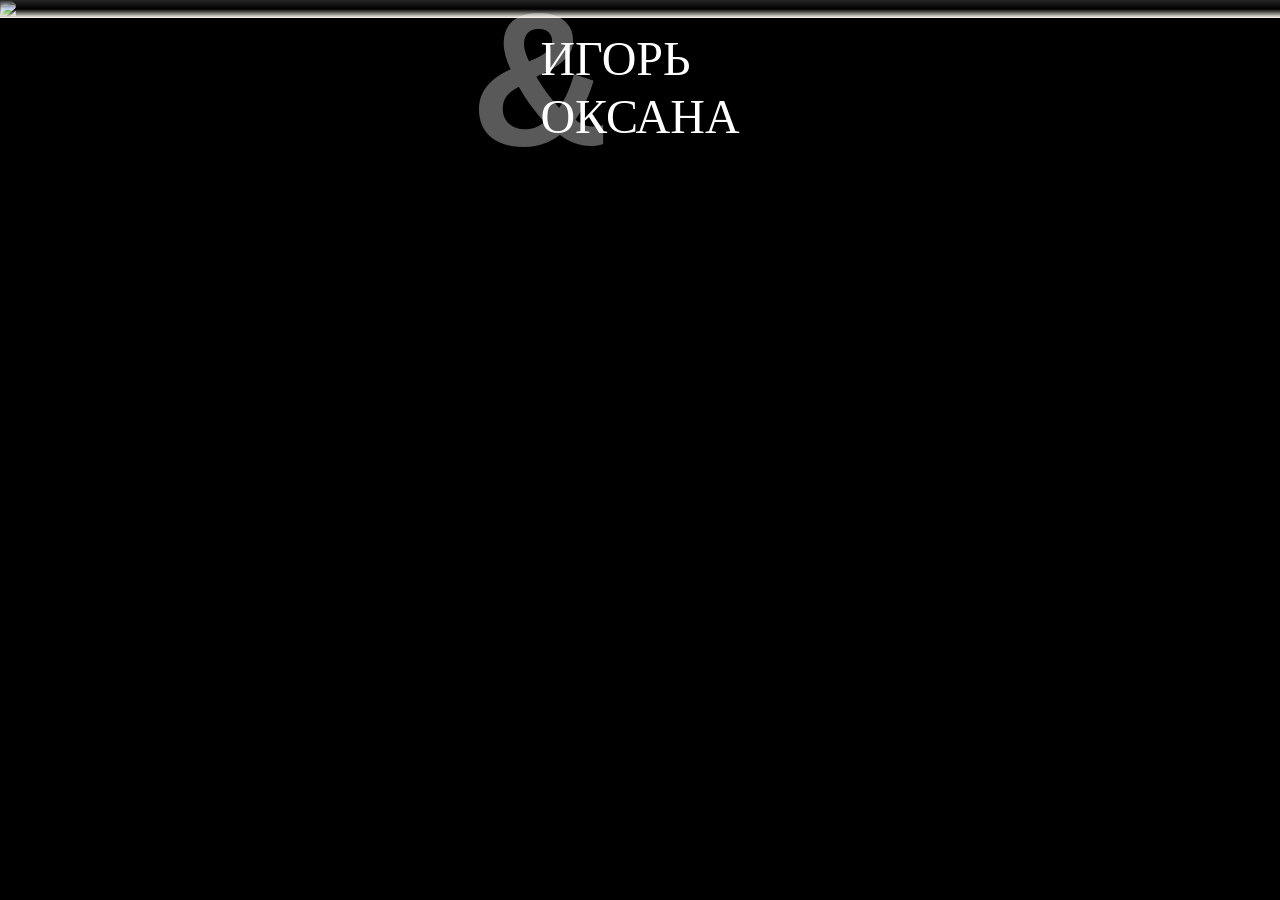
==== index.html @ 6b1f01f5 "Первый коммит" ====
<!DOCTYPE html>
<html lang="ru">
<head>
    <meta charset="UTF-8">
    <meta name="viewport" content="width=device-width, initial-scale=1.0">
    <title>Игорь & Оксана</title>
    <link rel="stylesheet" href="style.css">
</head>
<body>
    <div class="container">
        <div class="gradient-overlay"></div>
        <img src="images/IMG_4169.JPG" alt="Игорь и Оксана" class="background-image">
        
        <div class="text-overlay">
            <span class="ampersand">&</span>
            <div class="name-container">
                <span class="name">ИГОРЬ</span>
                <span class="name">ОКСАНА</span>
            </div>
        </div>
    </div>
</body>
</html>
---- style.css ----
/* Убираем отступы у body */
body, html {
    margin: 0;
    padding: 0;
    width: 100%;
    height: 100%;
    background-color: #000;
    overflow: auto; /* Разрешаем скроллинг */
}

/* Контейнер для всего */
.container {
    position: relative;
    width: 100%;
    height: auto; /* Делаем высоту гибкой */
}

/* Фоновое изображение (адаптивное) */
.background-image {
    width: 100%;
    height: auto; /* Высота теперь не фиксированная */
    display: block;
}

/* Контейнер с текстом */
.text-overlay {
    position: absolute;
    top: 30px;
    left: 50%;
    transform: translateX(-50%);
    display: flex;
    align-items: flex-start;
    justify-content: center;
    flex-direction: column;
    z-index: 2; /* Поднимаем текст выше */
}

/* Градиент (он ниже текста) */
.gradient-overlay {
    position: absolute;
    width: 100%;
    height: 100%;
    background: linear-gradient(0deg, #FFF9F2, transparent 50%, #262626);
    z-index: 1; /* Градиент ниже текста */
}

/* Контейнер с именами */
.name-container {
    display: flex;
    flex-direction: column;
    text-align: left;
    position: relative;
    z-index: 2;
}

/* Имена (адаптивные) */
.name {
    font-family: 'Cormorant', serif;
    font-weight: 400;
    font-size: 3vw; /* Размер зависит от ширины экрана */
    color: #FFFFFF;
    line-height: 1.2;
}

/* Символ "&" */
.ampersand {
    font-family: 'Inter', sans-serif;
    font-weight: 600;
    font-size: 12vw; /* Размер адаптивный */
    color: rgba(255, 255, 255, 0.35);
    position: absolute;
    left: -3vw; /* Смещение влево, адаптивное */
    bottom: 0;
    transform: translateY(20%);
    z-index: 1;
}

/* 🔹 АДАПТАЦИЯ ДЛЯ ТЕЛЕФОНОВ 🔹 */
@media (max-width: 768px) {
    .name {
        font-size: 24px; /* Фиксированный размер */
    }

    .ampersand {
        font-size: 96px;
        left: -25px; /* Подправляем смещение */
    }
}

/* 🔹 Компьютеры (от 1024px) 🔹 */
@media (min-width: 1024px) {
    .name {
        font-size: 48px; /* Увеличили на 50% */
    }

    .ampersand {
        font-size: 192px; /* Увеличили "&" на 50% */
        left: -70px; /* Подстроили смещение */
    }
}
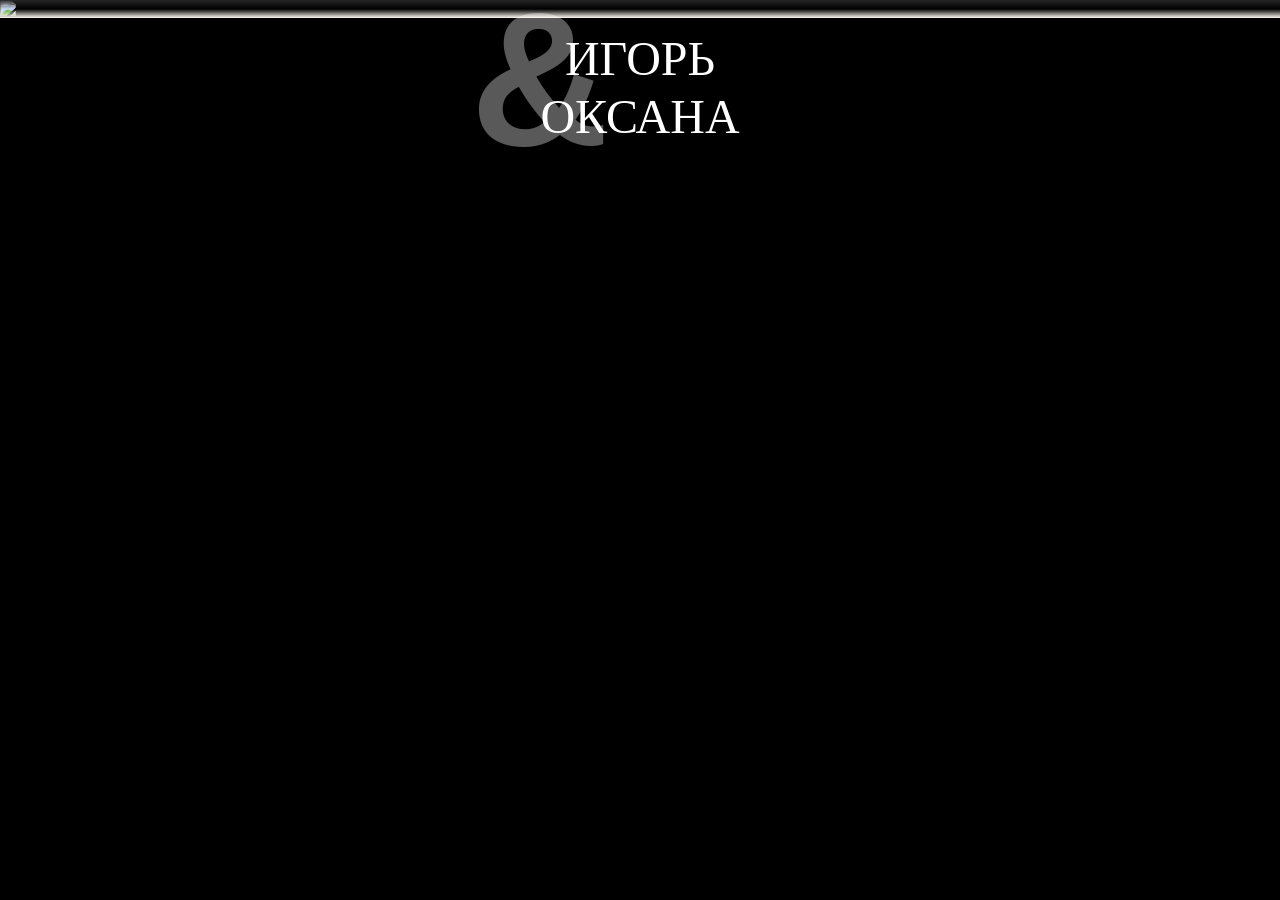
==== commit 04dd6d31: "Обновила стили текста и выравнивание" ====
--- a/index.html
+++ b/index.html
@@ -20,4 +20,4 @@
         </div>
     </div>
 </body>
-</html>+</html>
--- a/style.css
+++ b/style.css
@@ -25,15 +25,16 @@
 /* Контейнер с текстом */
 .text-overlay {
     position: absolute;
-    top: 30px;
-    left: 50%;
-    transform: translateX(-50%);
+    top: 30px; /* Отступ сверху */
+    left: 50%; /* Центрируем по горизонтали */
+    transform: translate(-50%, 0); /* Смещаем, чтобы центр был точным */
     display: flex;
-    align-items: flex-start;
-    justify-content: center;
     flex-direction: column;
-    z-index: 2; /* Поднимаем текст выше */
+    align-items: center; /* Выравниваем весь текст по центру */
+    text-align: center;
+    z-index: 2;
 }
+
 
 /* Градиент (он ниже текста) */
 .gradient-overlay {
@@ -45,19 +46,17 @@
 }
 
 /* Контейнер с именами */
+/* Контейнер с именами */
 .name-container {
     display: flex;
     flex-direction: column;
-    text-align: left;
     position: relative;
-    z-index: 2;
 }
 
-/* Имена (адаптивные) */
+/* Имена */
 .name {
     font-family: 'Cormorant', serif;
     font-weight: 400;
-    font-size: 3vw; /* Размер зависит от ширины экрана */
     color: #FFFFFF;
     line-height: 1.2;
 }
@@ -66,24 +65,21 @@
 .ampersand {
     font-family: 'Inter', sans-serif;
     font-weight: 600;
-    font-size: 12vw; /* Размер адаптивный */
     color: rgba(255, 255, 255, 0.35);
     position: absolute;
-    left: -3vw; /* Смещение влево, адаптивное */
     bottom: 0;
     transform: translateY(20%);
     z-index: 1;
 }
 
-/* 🔹 АДАПТАЦИЯ ДЛЯ ТЕЛЕФОНОВ 🔹 */
+/* 🔹 Мобильная версия (до 768px) 🔹 */
 @media (max-width: 768px) {
     .name {
-        font-size: 24px; /* Фиксированный размер */
+        font-size: 24px;
     }
-
     .ampersand {
         font-size: 96px;
-        left: -25px; /* Подправляем смещение */
+        left: -25px;
     }
 }
 
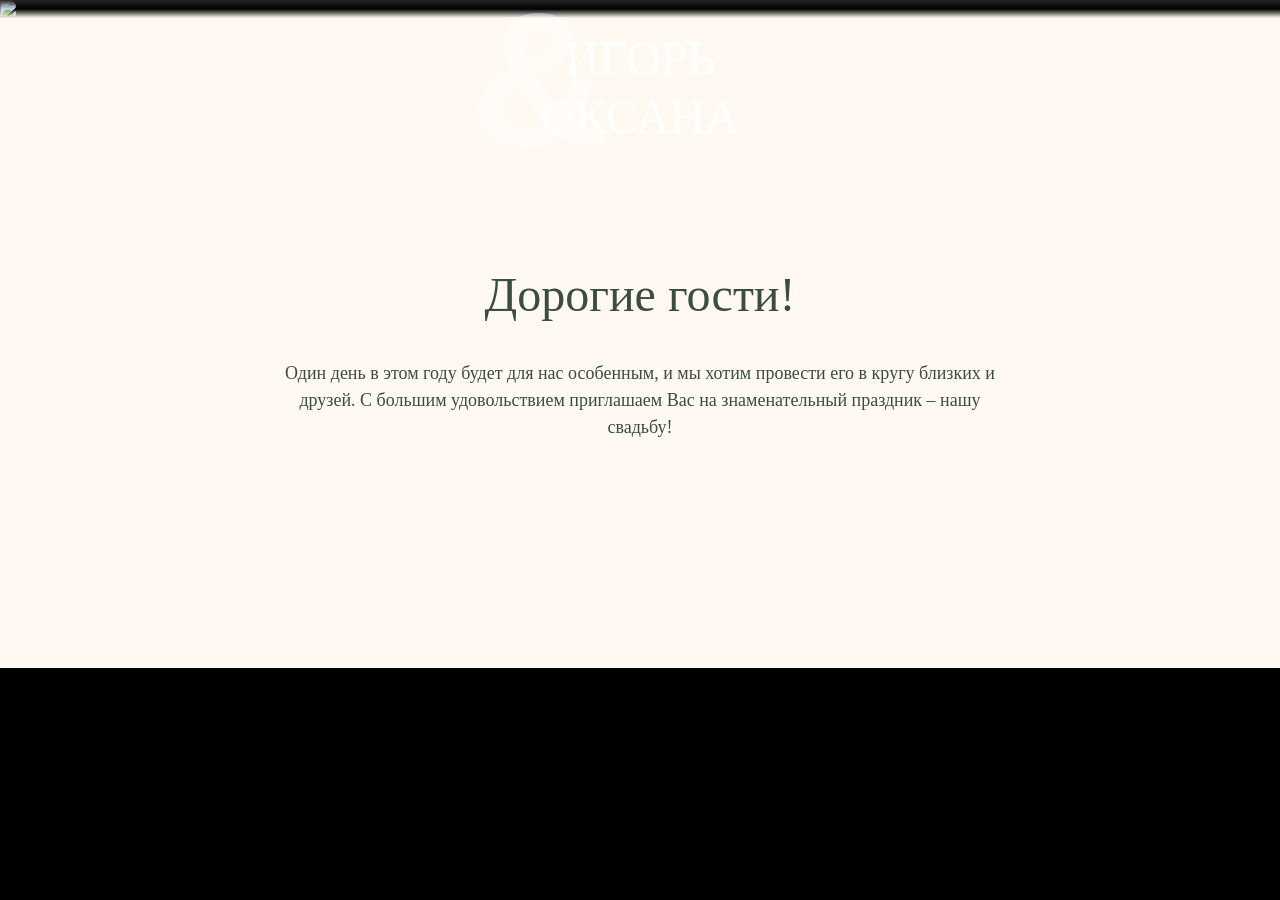
==== commit 7b43d187: "Добавила второй блок" ====
--- a/index.html
+++ b/index.html
@@ -19,5 +19,12 @@
             </div>
         </div>
     </div>
+    <section class="invitation">
+        <h2 class="invitation-title">Дорогие гости!</h2>
+        <p class="invitation-text">
+            Один день в этом году будет для нас особенным, и мы хотим провести его в кругу близких и друзей. 
+            С большим удовольствием приглашаем Вас на знаменательный праздник – нашу свадьбу!
+        </p>
+    </section>
 </body>
 </html>
--- a/style.css
+++ b/style.css
@@ -93,4 +93,49 @@
         font-size: 192px; /* Увеличили "&" на 50% */
         left: -70px; /* Подстроили смещение */
     }
+}
+
+/* === Блок приглашения === */
+.invitation {
+    background-color: #FFF9F2; /* Цвет фона */
+    padding: 60px 20px; /* Внутренние отступы */
+    display: flex;
+    flex-direction: column;
+    justify-content: center;
+    align-items: center;
+    text-align: center;
+    min-height: 50vh;
+}
+
+/* Заголовок "Дорогие гости!" */
+.invitation-title {
+    font-family: 'Cormorant', serif;
+    font-weight: 200; /* Light */
+    font-size: 32px;
+    color: #3A4D40;
+    margin-bottom: 20px; /* Отступ вниз */
+}
+
+/* Основной текст приглашения */
+.invitation-text {
+    font-family: 'Cormorant', serif;
+    font-weight: 500; /* Bold */
+    font-size: 15px;
+    color: #3A4D40;
+    max-width: 80%; /* Чтобы текст не растягивался слишком широко */
+    line-height: 1.5;
+}
+
+/* 🔹 Десктопная версия (более 1024px) 🔹 */
+@media (min-width: 1024px) {
+    .invitation {
+        padding: 100px 40px;
+    }
+    .invitation-title {
+        font-size: 48px;
+    }
+    .invitation-text {
+        font-size: 18px;
+        max-width: 60%;
+    }
 }
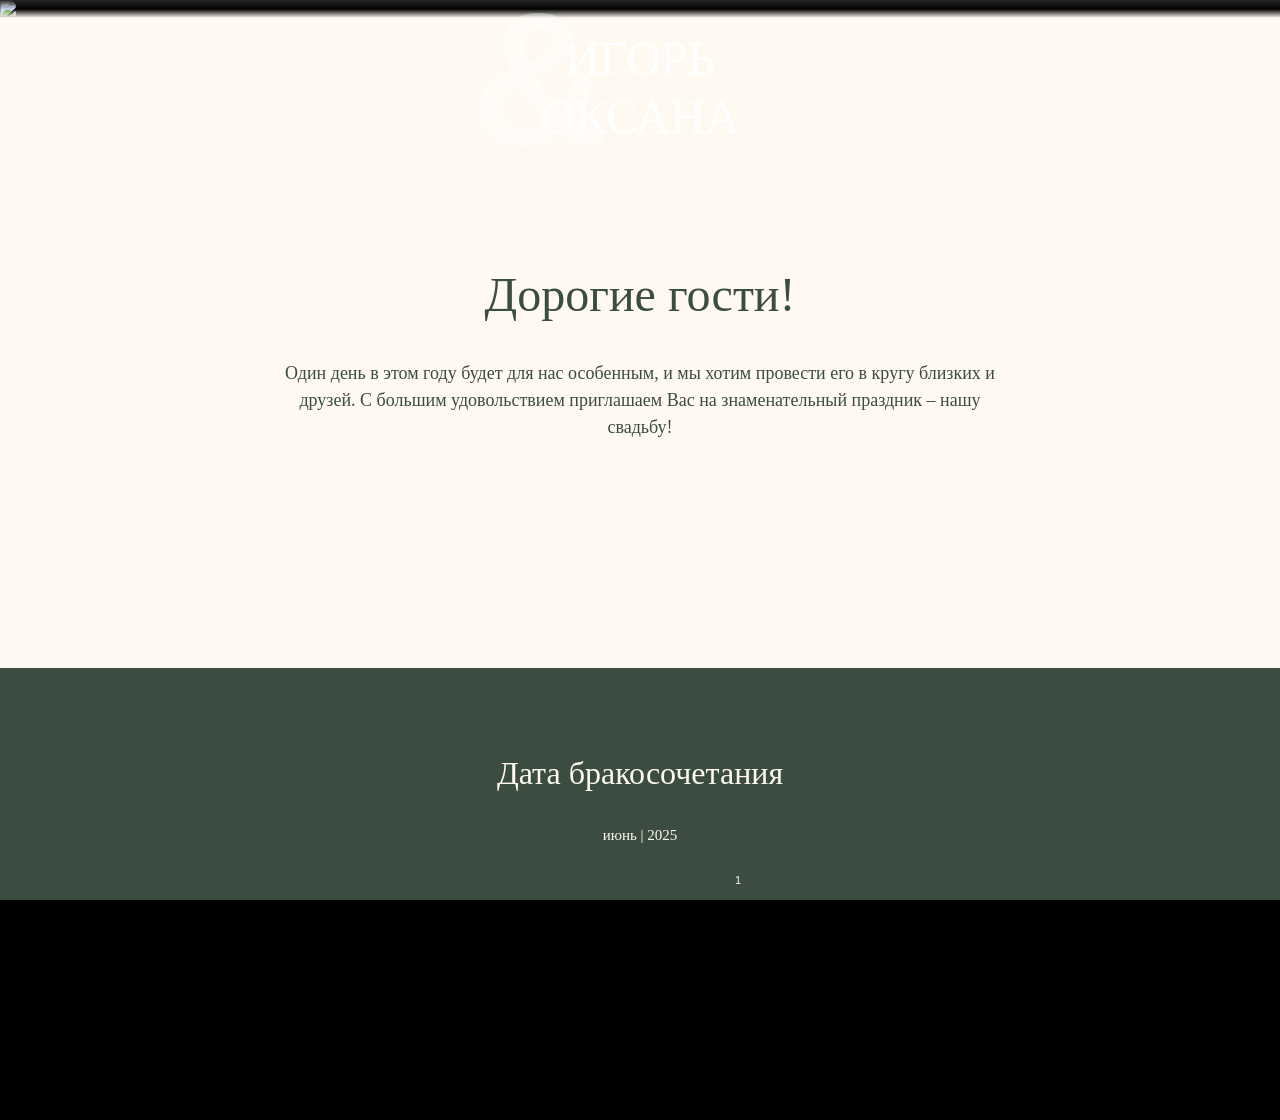
==== commit de2ee4e0: "Добавила третий блок" ====
--- a/index.html
+++ b/index.html
@@ -26,5 +26,29 @@
             С большим удовольствием приглашаем Вас на знаменательный праздник – нашу свадьбу!
         </p>
     </section>
+    <section class="wedding-date">
+        <h2 class="wedding-date-title">Дата бракосочетания</h2>
+        <p class="wedding-date-subtitle">июнь | 2025</p>
+        <table class="calendar">
+            <tr>
+                <td></td> <td></td> <td></td> <td></td> <td></td> <td></td> <td>1</td>
+            </tr>
+            <tr>
+                <td>2</td> <td>3</td> <td>4</td> <td>5</td> <td>6</td> <td>7</td> <td>8</td>
+            </tr>
+            <tr>
+                <td>9</td> <td>10</td> <td>11</td> <td>12</td> <td><span class="highlight">13</span></td> <td>14</td> <td>15</td>
+            </tr>
+            <tr>
+                <td>16</td> <td>17</td> <td>18</td> <td>19</td> <td>20</td> <td>21</td> <td>22</td>
+            </tr>
+            <tr>
+                <td>23</td> <td>24</td> <td>25</td> <td>26</td> <td>27</td> <td>28</td> <td>29</td>
+            </tr>
+            <tr>
+                <td>30</td> <td></td> <td></td> <td></td> <td></td> <td></td> <td></td>
+            </tr>
+        </table>
+    </section>
 </body>
 </html>
--- a/style.css
+++ b/style.css
@@ -138,4 +138,84 @@
         font-size: 18px;
         max-width: 60%;
     }
+}
+
+/* === Блок даты свадьбы === */
+.wedding-date {
+    background-color: #3A4D40; /* Темный фон */
+    padding: 60px 20px; /* Отступы */
+    display: flex;
+    flex-direction: column;
+    justify-content: center;
+    align-items: center;
+    text-align: center;
+}
+
+/* Заголовок "Дата бракосочетания" */
+.wedding-date-title {
+    font-family: 'Cormorant', serif;
+    font-weight: 200; /* Light */
+    font-size: 32px;
+    color: #FFF9F2;
+    margin-bottom: 20px;
+}
+
+/* Подзаголовок "июнь | 2025" */
+.wedding-date-subtitle {
+    font-family: 'Cormorant', serif;
+    font-weight: 500; /* Bold */
+    font-size: 15px;
+    color: #FFF9F2;
+    margin-bottom: 20px;
+}
+
+/* Таблица календаря */
+.calendar {
+    font-family: 'Inter', sans-serif;
+    font-weight: 300; /* Light */
+    font-size: 11px;
+    color: #FFF9F2;
+    border-collapse: collapse; /* Убираем границы между ячейками */
+}
+
+/* Стиль для всех ячеек */
+.calendar td {
+    width: 30px; /* Ширина ячейки */
+    height: 30px; /* Высота ячейки */
+    text-align: center;
+    vertical-align: middle;
+}
+
+/* Обводка круга для числа 13 */
+.highlight {
+    display: inline-block;
+    width: 24px; /* Размер круга */
+    height: 24px;
+    line-height: 24px; /* Выравниваем число по центру */
+    border: 1px dashed #FFF9F2; /* Пунктирная граница */
+    border-radius: 50%; /* Делаем круг */
+    text-align: center;
+    font-size: 11px;
+}
+
+/* 🔹 Десктопная версия (более 1024px) 🔹 */
+@media (min-width: 1024px) {
+    .date-title {
+        font-size: 48px; /* Увеличиваем заголовок */
+    }
+
+    .date-subtitle {
+        font-size: 18px; /* Увеличиваем подзаголовок */
+    }
+
+    .calendar span {
+        font-size: 14px; /* Увеличиваем цифры */
+        width: 32px; /* Делаем их больше */
+        height: 32px;
+    }
+
+    .highlight {
+        width: 32px;
+        height: 32px;
+    }
 }
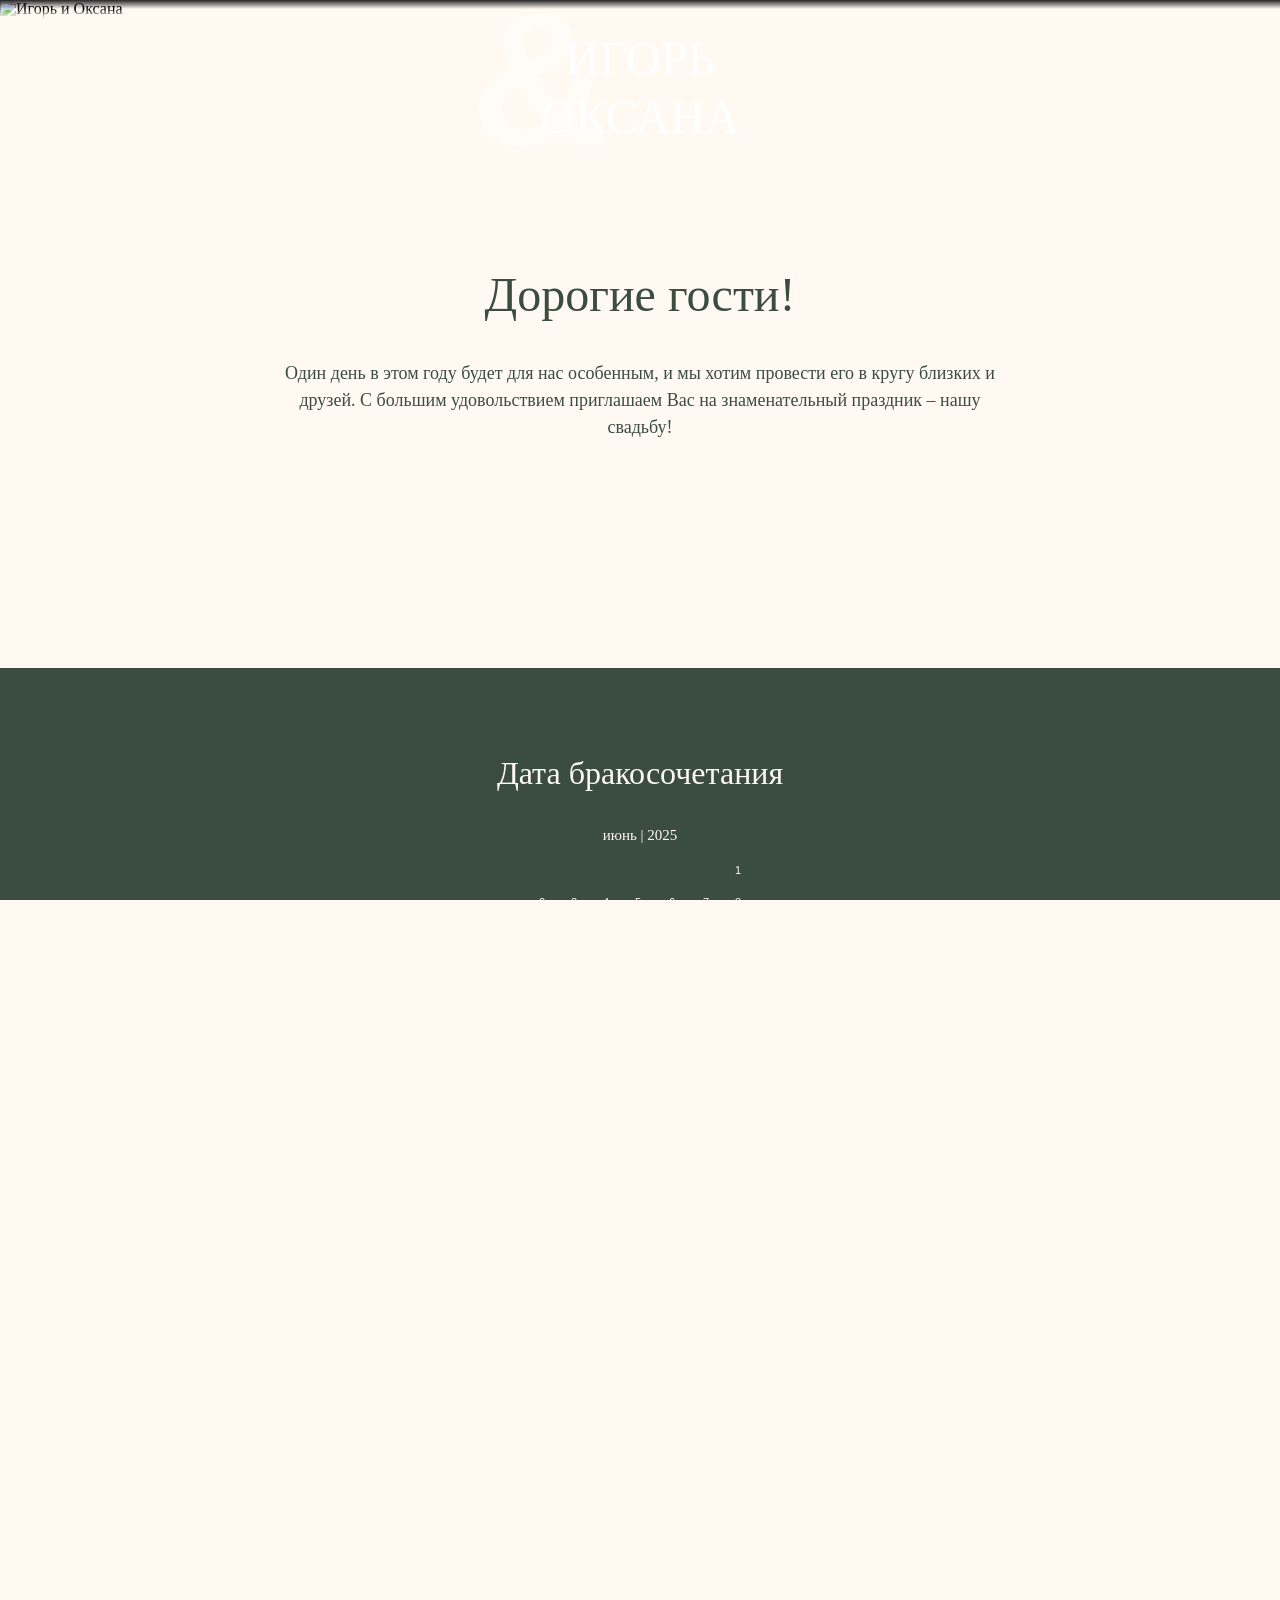
==== commit b5116f00: "Добавила четвертый блок" ====
--- a/index.html
+++ b/index.html
@@ -50,5 +50,16 @@
             </tr>
         </table>
     </section>
+    <section class="venue">
+        <h2 class="venue-title">Место проведения</h2>
+        <p class="venue-text">
+            Ресторан “Рандеву” <br>
+            г. Ухта, Железнодорожная ул., 10а
+        </p>
+        <div class="venue-image-container">
+            <div class="gradient-overlay"></div>
+            <img src="images/efAdswe84No.jpg" alt="Ресторан Рандеву" class="venue-image">
+        </div>
+    </section>
 </body>
 </html>
--- a/style.css
+++ b/style.css
@@ -4,7 +4,7 @@
     padding: 0;
     width: 100%;
     height: 100%;
-    background-color: #000;
+    background-color: #FFF9F2;
     overflow: auto; /* Разрешаем скроллинг */
 }
 
@@ -45,7 +45,6 @@
     z-index: 1; /* Градиент ниже текста */
 }
 
-/* Контейнер с именами */
 /* Контейнер с именами */
 .name-container {
     display: flex;
@@ -166,7 +165,7 @@
     font-weight: 500; /* Bold */
     font-size: 15px;
     color: #FFF9F2;
-    margin-bottom: 20px;
+    margin-bottom: 10px;
 }
 
 /* Таблица календаря */
@@ -218,4 +217,69 @@
         width: 32px;
         height: 32px;
     }
-}+}
+
+/* === Блок "Место проведения" === */
+.venue {
+    background-color: #FFF9F2;
+    padding: 60px 20px;
+    display: flex;
+    flex-direction: column;
+    justify-content: center;
+    align-items: center;
+    text-align: center;
+}
+
+/* Заголовок "Место проведения" */
+.venue-title {
+    font-family: 'Cormorant', serif;
+    font-weight: 200; /* Light */
+    font-size: 32px; /* Размер для мобильных */
+    color: #3A4D40;
+    margin-bottom: 30px;
+}
+
+/* Текст с адресом */
+.venue-text {
+    font-family: 'Cormorant', serif;
+    font-weight: 500; /* Bold */
+    font-size: 15px; /* Размер для мобильных */
+    color: #3A4D40;
+    margin-bottom: 15px;
+    line-height: 1.5;
+}
+
+/* Контейнер для изображения */
+.venue-image-container {
+    position: relative;
+    width: 100%;
+    height: auto; /* 50% от высоты экрана */
+}
+
+/* Адаптивное изображение */
+.venue-image {
+    width: 100%;
+    height: auto;
+    display: block;
+}
+
+/* Градиент поверх картинки */
+.venue-image-container .gradient-overlay {
+    position: absolute;
+    width: 100%;
+    height: 100%;
+    background: linear-gradient(0deg, #FFF9F2, transparent 50%, #FFF9F2);
+    z-index: 1; /* Градиент ниже текста */
+}
+
+/* 🔹 Десктопная версия (более 1024px) 🔹 */
+@media (min-width: 1024px) {
+    .name {
+        font-size: 48px; /* Увеличили на 50% */
+    }
+
+    .ampersand {
+        font-size: 192px; /* Увеличили "&" на 50% */
+        left: -70px; /* Подстроили смещение */
+    }
+}
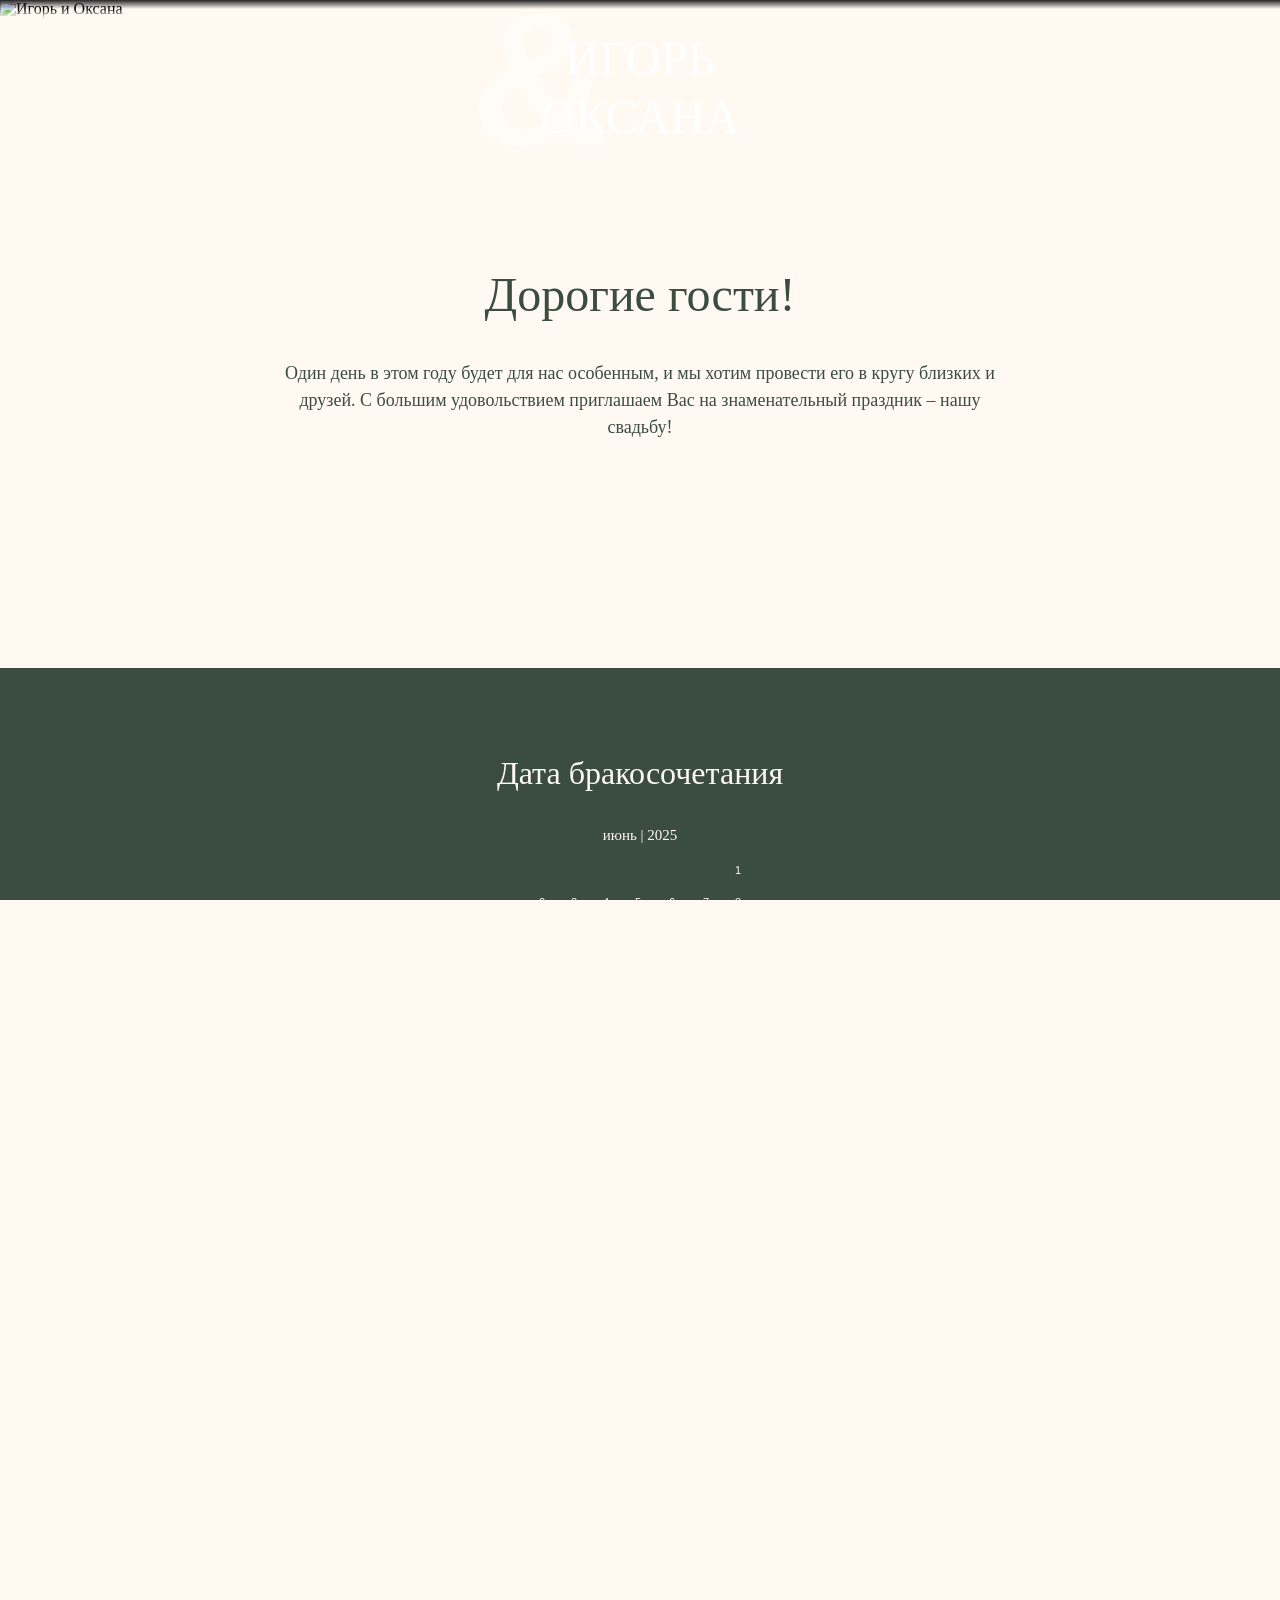
==== commit aa1ca517: "Добавила пятый блок" ====
--- a/index.html
+++ b/index.html
@@ -61,5 +61,12 @@
             <img src="images/efAdswe84No.jpg" alt="Ресторан Рандеву" class="venue-image">
         </div>
     </section>
+    <section class="invitation-timing">
+        <h2 class="invitation-timing-title">Тайминг</h2>
+        <div class="invitation-timing-time">16:45</div>
+        <p class="invitation-timing-description">Сбор гостей в ресторане</p>
+        <div class="invitation-timing-time">17:00</div>
+        <p class="invitation-timing-description">Начало свадебной церемонии</p>
+    </section>
 </body>
 </html>
--- a/style.css
+++ b/style.css
@@ -94,7 +94,7 @@
     }
 }
 
-/* === Блок приглашения === */
+/* === Блок приглашения === =====================================================================================*/
 .invitation {
     background-color: #FFF9F2; /* Цвет фона */
     padding: 60px 20px; /* Внутренние отступы */
@@ -139,7 +139,7 @@
     }
 }
 
-/* === Блок даты свадьбы === */
+/* === Блок даты свадьбы === =====================================================================================*/
 .wedding-date {
     background-color: #3A4D40; /* Темный фон */
     padding: 60px 20px; /* Отступы */
@@ -219,7 +219,7 @@
     }
 }
 
-/* === Блок "Место проведения" === */
+/* === Блок "Место проведения" === =====================================================================================*/
 .venue {
     background-color: #FFF9F2;
     padding: 60px 20px;
@@ -283,3 +283,71 @@
         left: -70px; /* Подстроили смещение */
     }
 }
+
+/* Стиль для блока с таймингом */
+.invitation-timing {
+    background-color: #3A4D40; /* Цвет фона */
+    padding: 60px 20px; /* Внутренние отступы */
+    display: flex;
+    flex-direction: column;
+    justify-content: center;
+    align-items: center;
+    text-align: center;
+    min-height: 50vh;
+}
+
+/* Заголовок тайминга */
+.invitation-timing-title {
+    font-family: 'Cormorant Light', serif;
+    font-weight: 200;
+    font-size: 32px;
+    color: #FFF9F2;
+    margin-bottom: 20px; /* Отступ вниз */
+}
+
+/* Время */
+.invitation-timing-time {
+    font-family: 'Inria Serif', serif;
+    font-weight: 200;
+    font-size: 32px;
+    color: #FFF9F2;
+    margin-top: 30px; /* Отступ от предыдущего времени */
+}
+
+/* Описание времени */
+.invitation-timing-description {
+    font-family: 'Cormorant', serif;
+    font-weight: 500;
+    font-size: 15px;
+    color: #FFF9F2;
+    margin-top: 8px; /* Отступ от времени */
+}
+
+/* 🔹 Десктопная версия (более 1024px) 🔹 */
+@media (min-width: 1024px) {
+    /* Основной блок */
+    .invitation {
+        padding: 100px 40px;
+    }
+    .invitation-title {
+        font-size: 48px;
+    }
+    .invitation-text {
+        font-size: 18px;
+        max-width: 60%;
+    }
+
+    /* Тайминг */
+    .invitation-timing {
+        padding: 80px 40px; /* Увеличиваем отступы для десктопа */
+    }
+    .invitation-timing-title {
+        font-size: 48px;
+    }
+    .invitation-timing-time {
+        font-size: 48px;
+    }
+    .invitation-timing-description {
+        font-size: 18px;
+    }
+}
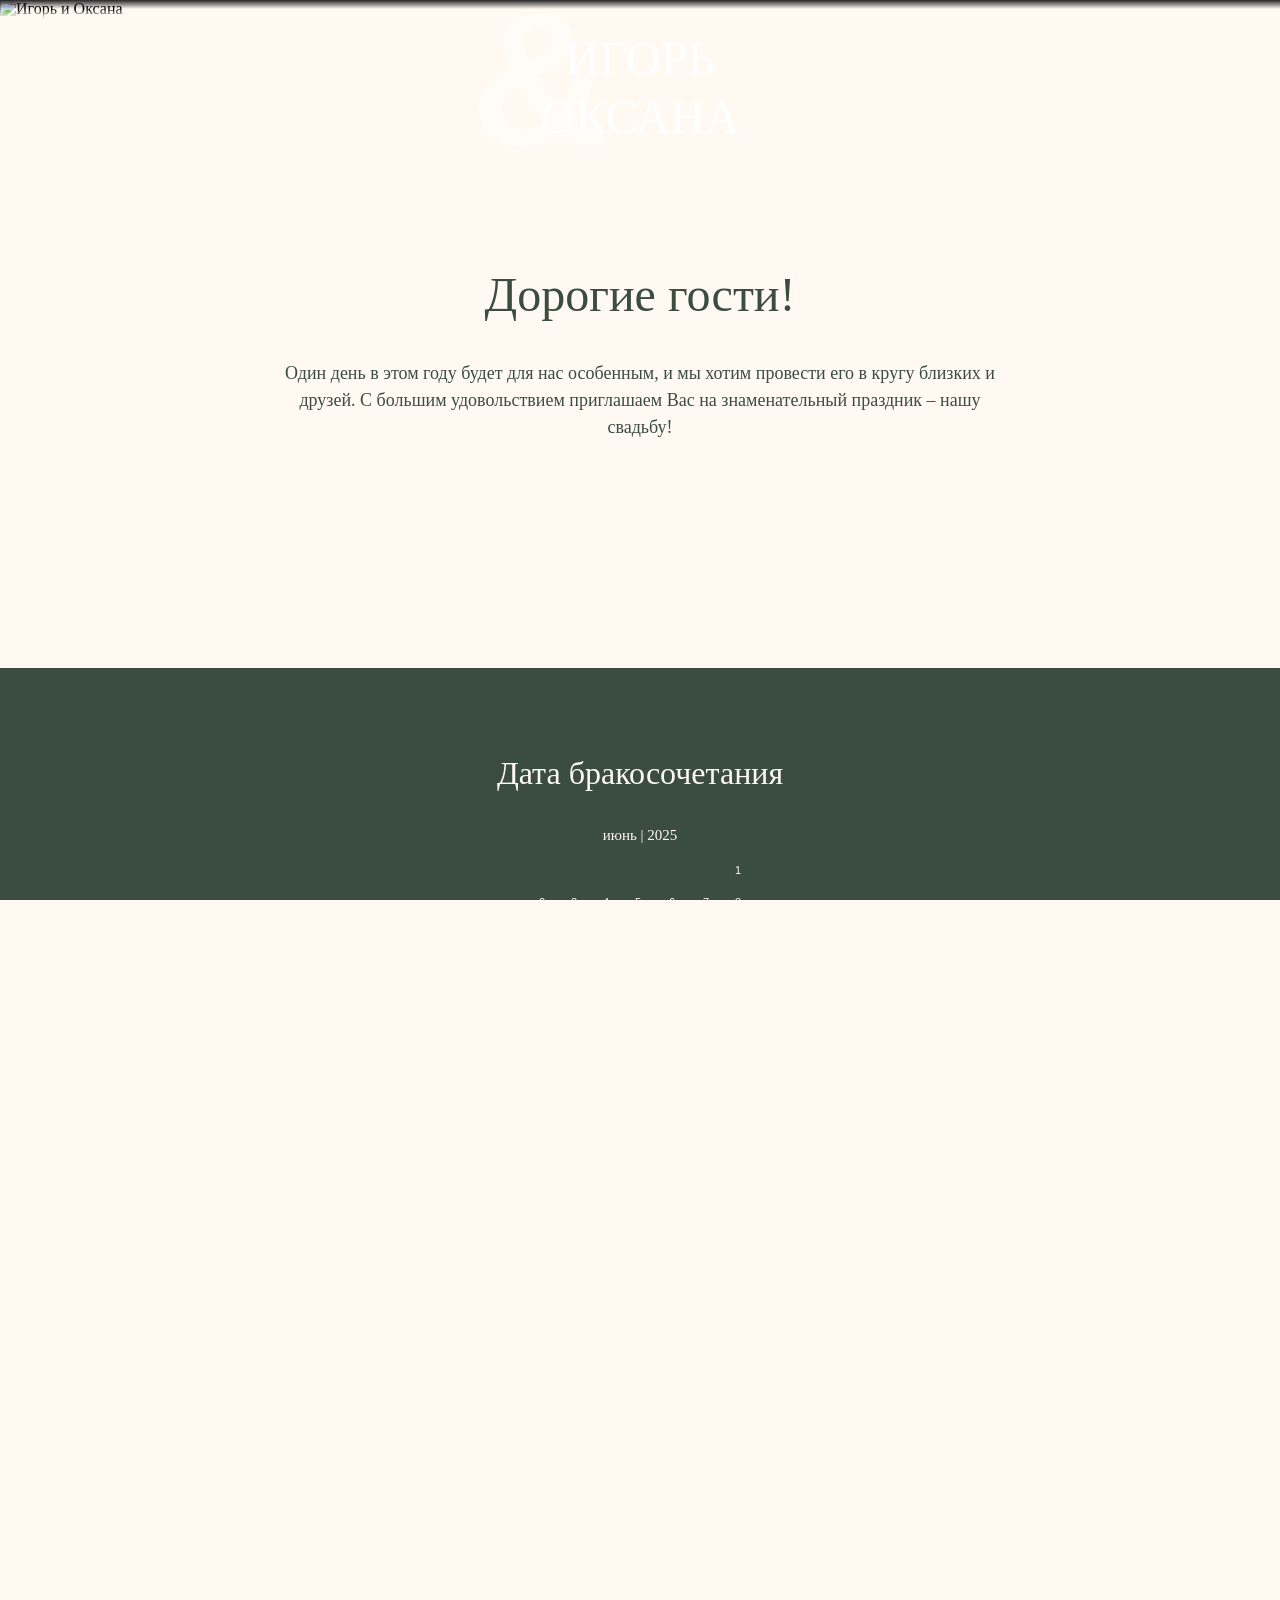
==== commit 541ad40b: "Добавила шестой блок" ====
--- a/index.html
+++ b/index.html
@@ -68,5 +68,33 @@
         <div class="invitation-timing-time">17:00</div>
         <p class="invitation-timing-description">Начало свадебной церемонии</p>
     </section>
+    <section class="rsvp">
+        <h2 class="rsvp-title">Вы придете?</h2>
+        <p class="rsvp-text">
+            Мы будем очень рады видеть вас на нашем торжестве! 
+            Пожалуйста, подтвердите свое присутствие, заполнив форму ниже
+        </p>
+    
+        <form class="rsvp-form">
+            <input type="text" class="rsvp-input" placeholder="Имя Фамилия">
+            
+            <div class="rsvp-options">
+                <label class="rsvp-option">
+                    <input type="radio" name="attendance" value="yes">
+                    <span class="rsvp-radio"></span>
+                    Я приду
+                </label>
+                <label class="rsvp-option">
+                    <input type="radio" name="attendance" value="no">
+                    <span class="rsvp-radio"></span>
+                    Я не приду
+                </label>
+            </div>
+    
+            <button type="submit" class="rsvp-button">Отправить</button>
+        </form>
+    
+        <h2 class="rsvp-waiting">Мы ждем Вас!</h2>
+    </section>
 </body>
 </html>
--- a/style.css
+++ b/style.css
@@ -350,4 +350,140 @@
     .invitation-timing-description {
         font-size: 18px;
     }
-}+}
+
+/* === Блок "Вы придете?" === */
+.rsvp {
+    background-color: #FFF9F2;
+    padding: 60px 20px;
+    display: flex;
+    flex-direction: column;
+    justify-content: center;
+    align-items: center;
+    text-align: center;
+}
+
+/* Заголовок "Вы придете?" */
+.rsvp-title {
+    font-family: 'Cormorant', serif;
+    font-weight: 200; /* Light */
+    font-size: 32px;
+    color: #3A4D40;
+    margin-bottom: 15px;
+}
+
+/* Описание */
+.rsvp-text {
+    font-family: 'Cormorant', serif;
+    font-weight: 500; /* Bold */
+    font-size: 15px;
+    color: #3A4D40;
+    max-width: 80%;
+    line-height: 1.5;
+    margin-bottom: 30px;
+}
+
+/* Поле для ввода */
+.rsvp-input {
+    font-family: 'Cormorant', serif;
+    font-weight: 400; /* SemiBold */
+    font-size: 15px;
+    color: rgba(58, 77, 64, 0.75); /* Прозрачность 75% */
+    border: 1px solid #3A4D40;
+    background-color: transparent;
+    padding: 10px;
+    width: 160%; /* Увеличил ширину в 2 раза */
+    max-width: 600px; /* Ограничение на больших экранах */
+    text-align: left;
+    outline: none;
+    margin-bottom: 10px;
+}
+
+/* Делаем текст непрозрачным при вводе */
+.rsvp-input:focus,
+.rsvp-input:not(:placeholder-shown) {
+    color: #3A4D40; /* Полностью непрозрачный */
+}
+
+/* Убираем плейсхолдер при вводе */
+.rsvp-input::placeholder {
+    color: rgba(58, 77, 64, 0.75);
+}
+
+/* Радиокнопки */
+.rsvp-options {
+    display: flex;
+    flex-direction: column;
+    align-items: flex-start;
+    margin-top: 10px;
+    gap: 10px;
+}
+
+/* Стили для каждого варианта */
+.rsvp-option {
+    display: flex;
+    align-items: center;
+    font-family: 'Cormorant', serif;
+    font-weight: 500; /* Bold */
+    font-size: 15px;
+    color: #3A4D40;
+    cursor: pointer;
+}
+
+/* Прячем стандартные radio-кнопки */
+.rsvp-option input {
+    display: none;
+}
+
+/* Кастомный radio-стиль (теперь квадратный) */
+.rsvp-radio {
+    width: 18px;
+    height: 18px;
+    border: 1px solid #3A4D40;
+    border-radius: 0;  /* Убираем скругление, делаем квадрат */
+    display: inline-block;
+    margin-right: 8px;
+    position: relative;
+}
+
+/* Когда radio выбрано, внутри появляется квадратная отметка */
+.rsvp-option input:checked + .rsvp-radio::after {
+    content: "✔";
+    font-size: 16px;
+    color: #3A4D40;
+    position: absolute;
+    top: 50%;
+    left: 50%;
+    transform: translate(-50%, -50%);
+}
+
+/* Кнопка "Отправить" */
+.rsvp-button {
+    margin-top: 20px;
+    background-color: #3A4D40;
+    font-family: 'Cormorant', serif;
+    font-weight: 400; /* SemiBold */
+    font-size: 15px;
+    color: #FFF9F2;
+    padding: 10px;
+    width: 170%; /* Делаем длину как у input */
+    max-width: 600px;
+    border: none;
+    cursor: pointer;
+    transition: 0.3s;
+}
+
+.rsvp-button:hover {
+    background-color: #2b3d30;
+}
+
+/* Заголовок "Мы ждем Вас!" */
+.rsvp-waiting {
+    font-family: 'Cormorant', serif;
+    font-weight: 200; /* Light */
+    font-size: 32px;
+    color: #3A4D40;
+    margin-top: 50px;
+    margin-bottom: 90px;
+}
+
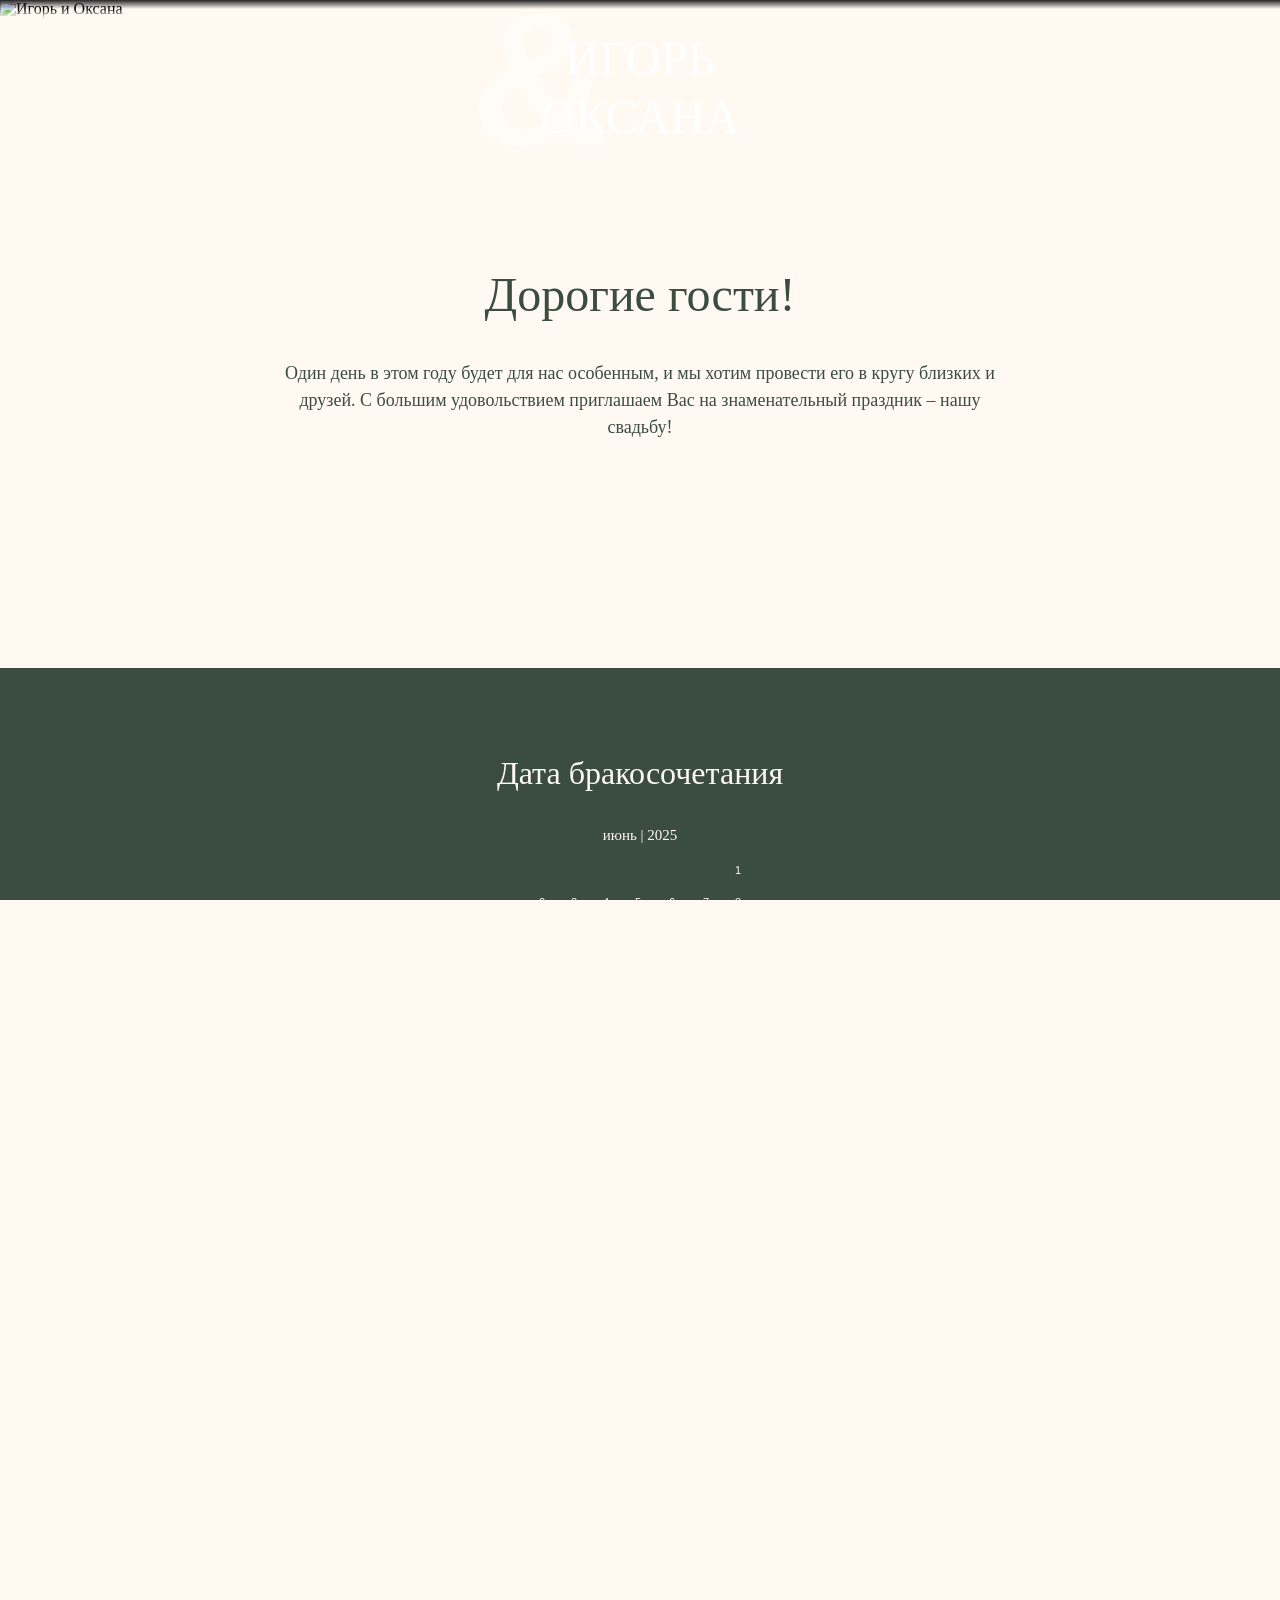
==== commit dcdf8da7: "Добавила красное сообщение об ошибке" ====
--- a/index.html
+++ b/index.html
@@ -93,8 +93,11 @@
     
             <button type="submit" class="rsvp-button">Отправить</button>
         </form>
-    
-        <h2 class="rsvp-waiting">Мы ждем Вас!</h2>
+        <p id="error-message" class="error-message" style="display:none;">Пожалуйста, заполните все поля и выберите вариант!</p>
+
+        <h2 class="rsvp-waiting">Будем рады видеть Вас!</h2>
     </section>
+
+    <script src="script.js"></script>
 </body>
 </html>
--- a/style.css
+++ b/style.css
@@ -352,7 +352,7 @@
     }
 }
 
-/* === Блок "Вы придете?" === */
+/* === Блок "Вы придете?" === ====================================================================================*/
 .rsvp {
     background-color: #FFF9F2;
     padding: 60px 20px;
@@ -381,6 +381,7 @@
     max-width: 80%;
     line-height: 1.5;
     margin-bottom: 30px;
+    margin-left: 30px;
 }
 
 /* Поле для ввода */
@@ -392,11 +393,12 @@
     border: 1px solid #3A4D40;
     background-color: transparent;
     padding: 10px;
-    width: 160%; /* Увеличил ширину в 2 раза */
-    max-width: 600px; /* Ограничение на больших экранах */
+    width: 300px;
     text-align: left;
     outline: none;
     margin-bottom: 10px;
+    display: flex;
+    justify-content: center;
 }
 
 /* Делаем текст непрозрачным при вводе */
@@ -415,8 +417,10 @@
     display: flex;
     flex-direction: column;
     align-items: flex-start;
-    margin-top: 10px;
-    gap: 10px;
+    margin-top: 20px;
+    gap: 15px;
+    display: flex;
+    justify-content: center;
 }
 
 /* Стили для каждого варианта */
@@ -459,18 +463,20 @@
 
 /* Кнопка "Отправить" */
 .rsvp-button {
-    margin-top: 20px;
+    margin-top: 30px;
     background-color: #3A4D40;
     font-family: 'Cormorant', serif;
     font-weight: 400; /* SemiBold */
     font-size: 15px;
     color: #FFF9F2;
     padding: 10px;
-    width: 170%; /* Делаем длину как у input */
+    width: 320px; 
     max-width: 600px;
     border: none;
     cursor: pointer;
     transition: 0.3s;
+    display: flex;
+    justify-content: center;
 }
 
 .rsvp-button:hover {
@@ -480,10 +486,20 @@
 /* Заголовок "Мы ждем Вас!" */
 .rsvp-waiting {
     font-family: 'Cormorant', serif;
-    font-weight: 200; /* Light */
+    font-weight: 100; /* Light */
     font-size: 32px;
     color: #3A4D40;
-    margin-top: 50px;
-    margin-bottom: 90px;
-}
-
+    margin-top: 70px;
+    margin-bottom: 50px;
+}
+
+.error-message {
+    color: red;
+    font-size: 12px;
+    margin-top: 5px;
+}
+
+.error {
+    border: 1px solid red !important;
+    background-color: #ffe6e6 !important;
+}
